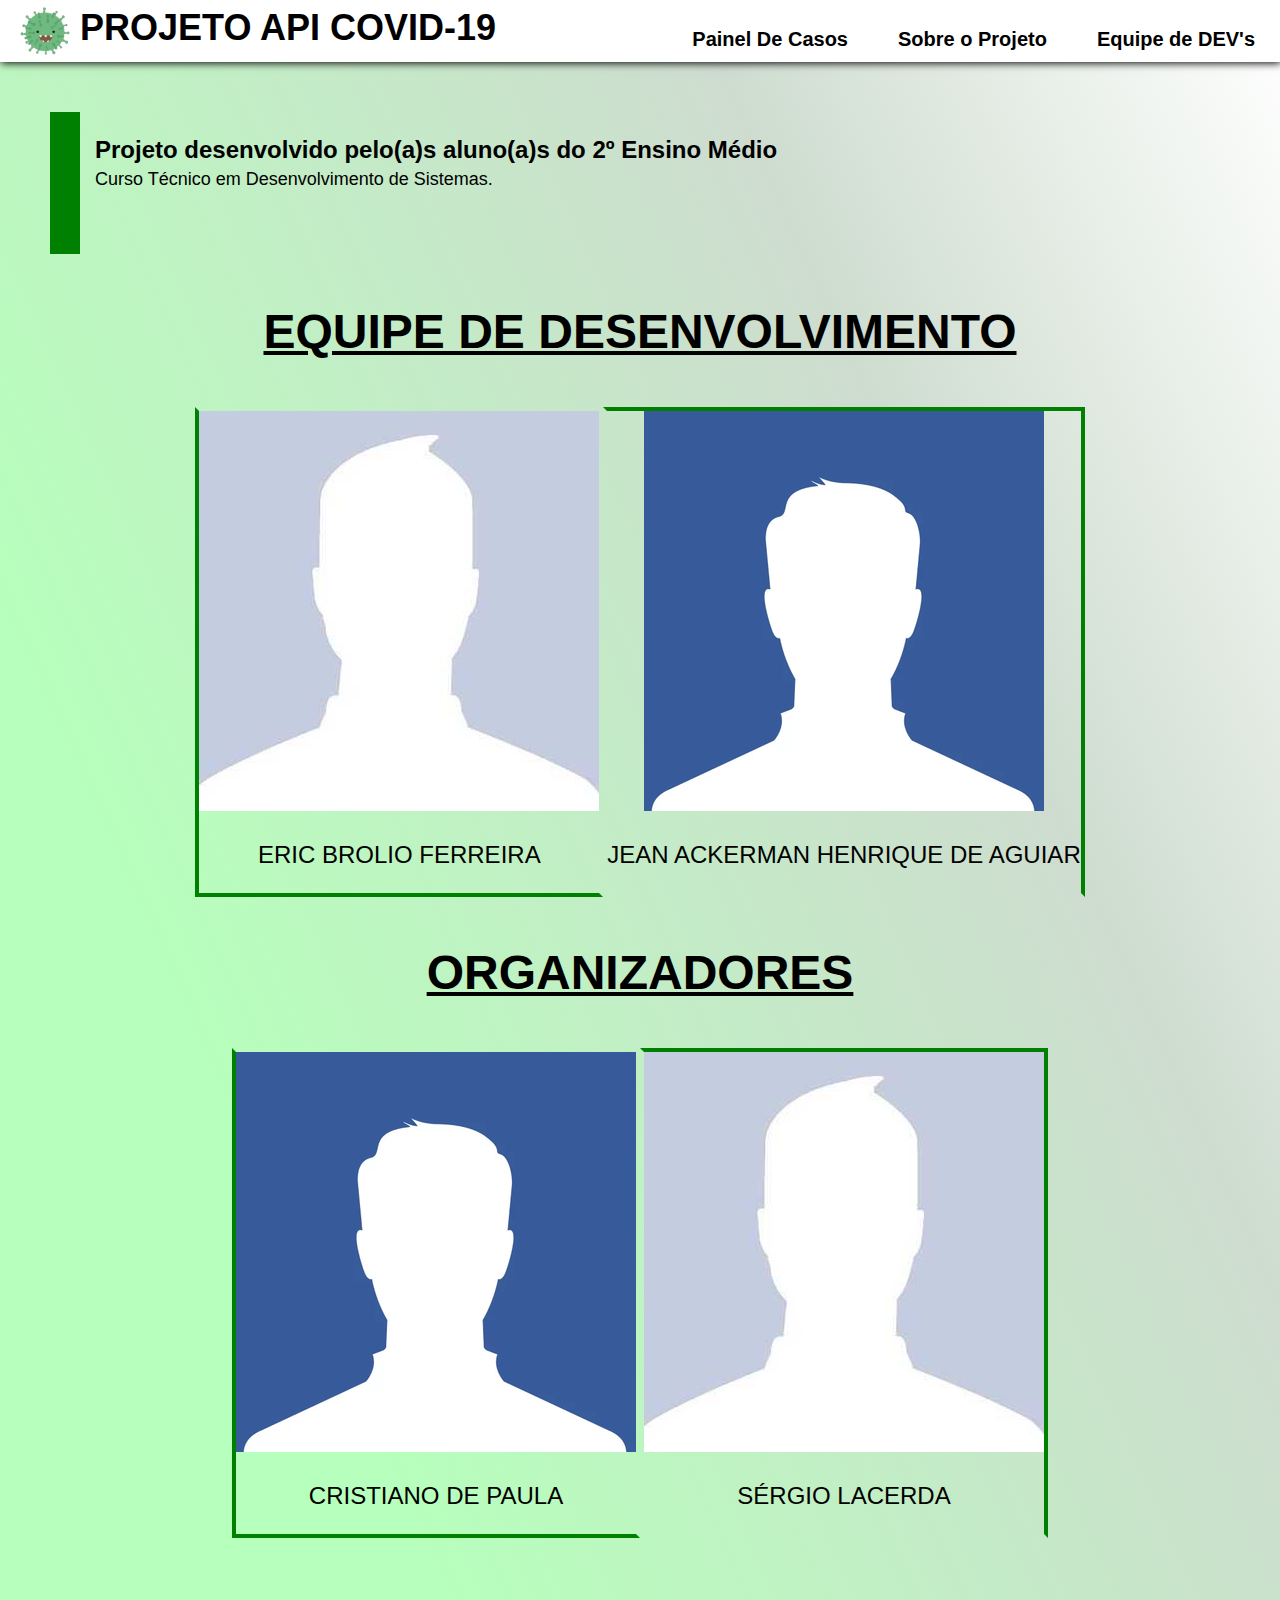
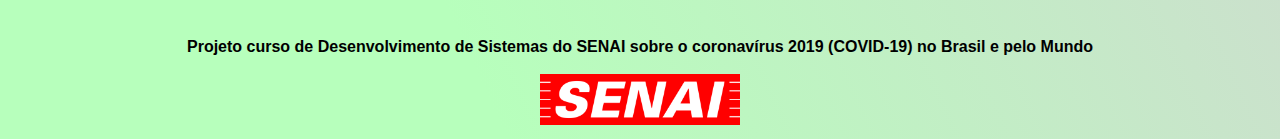
==== equipe.html @ d7fa704c "Tabalho Terminado" ====
<!DOCTYPE html>
<html lang="pt-br">

<head>
    <meta charset="UTF-8">
    <meta http-equiv="X-UA-Compatible" content="IE=edge">
    <meta name="viewport" content="width=device-width, initial-scale=1.0">
    <link rel="stylesheet" href="css/estilos.css">
    <title>Projeto API covid</title>
    <link rel="icon" href="img/SENAI_São_Paulo_logo.png" type="image/png">
</head>

<body>

    <header>

        <div id="titulo"> <img src="img/covid.png" id="imagemcovid"> PROJETO API COVID-19</div>

        <nav>
            <a href="index.html">Painel De Casos</a>
            <a href="sobre.html">Sobre o Projeto</a>
            <a href="equipe.html">Equipe de DEV's</a>
        </nav>

    </header>



    <div id="boxnotopo">
        <div id="boxazul"></div>

        <div id="boxtexto">
            <p id="pp1"> <b> Projeto desenvolvido pelo(a)s aluno(a)s do 2º Ensino
                    Médio </b></p>
            <p id="pp3"> Curso Técnico em Desenvolvimento de Sistemas.</p>
        </div>
    </div>

    <div id="textoEquipe">
        <p>EQUIPE DE DESENVOLVIMENTO</p>
    </div>

    <div id="equipes">

        <div id="pessoa1" class="bordaesquerda">
            <img src="img/perfil1.jpg">
            <p><a href="https://github.com/Yukkie-bdb" target="_blank"> ERIC BROLIO FERREIRA </a></p>
        </div>
        <div id="pessoa2" class="bordadireita">
            <img src="img/perfil2.png">
            <p><a href="https://github.com/hamanameia" target="_blank">JEAN ACKERMAN HENRIQUE DE AGUIAR</a></p>
        </div>
    </div>


    <div id="textoEquipe">
        <p>ORGANIZADORES</p>
    </div>



    <div id="equipes">
        <div id="pessoa1" class="bordaesquerda">
            <img src="img/perfil2.png">
            <p><a href="#" > CRISTIANO DE PAULA </a></p>
        </div>
        <div id="pessoa2" class="bordadireita">
            <img src="img/perfil1.jpg">
            <p><a href="#" >SÉRGIO LACERDA</a></p>
        </div>
    </div>



    <footer>
        <b>Projeto curso de Desenvolvimento de Sistemas do SENAI sobre o coronavírus 2019 (COVID-19) no Brasil e pelo
            Mundo</b>
        <br>
        <a href="https://www.sp.senai.br/" target="_blank"><img src="img/SENAIlogo.png"></a>

    </footer>

</body>

</html>
---- css/estilos.css ----
/* ---------------------------------------------- */
/* -------------TOPO DO SITE HEADER-------------- */
/* ---------------------------------------------- */

body {
    margin: 0;
    padding: 0;
    font-family: 'Segoe UI', Tahoma, Geneva, Verdana, sans-serif;
    background: linear-gradient(245.597deg, #ffffff 0%, #cedccf 28.53%, #b7ffbc 75.52%);
    width: 100vw;
}

header {
    background-color: white;
    padding: 7px 0;
    box-shadow: 1px 1px 8px black;
    display: flex;
    justify-content: space-between;
}

#titulo {
    font-weight: bold;
    font-size: 36px;
}

#titulo img {
    width: 50px;
    margin-right: 10px;
}

nav a {
    color: black;
    text-decoration: none;
    margin: 0 25px;
    transition: all .55s ease;
    border-bottom: 4px solid transparent;
}

nav {
    display: flex;
    justify-content: space-between;
    align-items: flex-end;
    font-size: 20px;
    font-weight: bold;
}

nav a:hover {
    border-bottom: 4px solid green;
}

#titulo {
    margin-left: 20px;
    display: flex;
}

#imagemcovid:hover {
    content: url(../img/covidnao.png);
    width: 48px;
    margin-left: 2px;
}

footer {
    display: flex;
    flex-direction: column;
    align-items: center;
    margin: 100px 0 10px 0;
}

footer img {
    width: 200px;
}

/* --------------------------- */
/* --------------------------- */
/* --------------------------- */





/* ---------------------------------------- */
/* -------------MIOLO DO SITE-------------- */
/* ---------------------------------------- */

#erro {
    background-color: red;
    color: white;
    font-weight: bold;
    text-align: center;
}

.cinza {
    background-color: rgb(255, 255, 255);
    box-shadow: 2px 2px 8px black;
    padding-right: 230px;
    margin-left: 50px;

}

.cinza2 {
    background-color: rgb(255, 255, 255);
    box-shadow: -2px 2px 8px black;
    padding-right: 130px;
    margin-right: 50px;

}

.cinza3 {
    background-color: rgb(255, 255, 255);
    box-shadow: 2px 2px 8px black;
    padding-right: 130px;
    margin-left: 50px;

}

#mapaMundi {
    width: 60vw;
    height: 70vh;
}

#caixamapa {
    display: flex;
    flex-direction: column;
    justify-content: center;
    margin: 50px auto 50px auto;
    border: 4px solid green;
    border-radius: 5px 5px 5px 5px;
    background-color: green;
    color: rgb(255, 255, 255);
    text-align: left;
    box-shadow: 2px 2px 4px black;
    margin-right: 50px;
}

#caixamapa p {
    margin: 0 0 0 10px;
}

#caixamapa a {
    color: white;
}

.caixaMapa1 {
    display: flex;
}

#test {
    margin: 50px 0 50px 50px;
    color: black;
    font-size: 24px;
    width: 175px;

}

#boxtexto {
    display: flex;
    margin-left: 15px;
    flex-direction: column;
}

#pp1 {
    font-size: 24px;
    margin-bottom: 0;
}

#pp2 {
    font-size: 24px;

}

#pp3 {
    font-size: 18px;
    color: rgb(0, 0, 0);
    margin-top: 5px;
}

#pp3 a {
    margin: 0;
}

#boxazul {
    width: 30px;
    height: 142px;
    background-color: green;
}

#boxnotopo {
    display: flex;
    /* justify-content: center; */
    margin: 50px auto 50px 50px;

}


/* --------------------------- */
/* --------------------------- */
/* --------------------------- */

#caixaPizza {
    margin: 50px auto 50px auto;
    /* justify-content: left; */
    width: 60vw;
    height: auto;
    border: 4px solid green;
    border-radius: 5px 5px 5px 5px;
    background-color: green;
    color: rgb(255, 255, 255);
    box-shadow: 2px 2px 4px black;
    margin-left: 50px;
}

#caixaPizza p {
    margin: 0 0 0 10px;
}

#caixaPizza a {
    color: white;
}



#graficoPizza {
    border: 4px green;
    width: 60vw;
    height: 70vh;
}

#test2 {
    margin: 50px 50px 50px 50px;
    color: black;
    font-size: 24px;
    width: 230px;
}

/* --------------------------- */
/* --------------------------- */
/* --------------------------- */

#tabela-dados {
    width: 60vw;
    height: 70vh;
}

.bonito {
    background-color: white;
}

.bonito2 {
    background-color: rgb(213, 213, 213);
}

th {
    background-color: rgb(0, 0, 0);
    color: white;
}


#caixatabela {
    margin: 50px auto 50px auto;
    width: 60vw;
    height: auto;
    border: 4px solid green;
    border-radius: 5px 5px 5px 5px;
    background-color: green;
    overflow: none;
    box-shadow: 2px 2px 4px black;
    margin-right: 50px;
}

#caixatabela p {
    margin: 0 0 0 10px;
    color: rgb(255, 255, 255);
}

#caixatabela a {
    color: white;
}



#test3 {
    margin: 50px 0 50px 50px;
    color: black;
    font-size: 24px;
    width: 280px;
}

/* ----- */

#shiuu {
    display: flex;
    margin-left: 50px;
    width: 400px;
    height: 305.513px;
    border-left: 30px solid green;
    align-items: center;
}

#shiuu2 {
    text-align: right;
    display: flex;
    margin-right: 50px;
    width: 400px;
    height: 305.513px;
    border-right: 30px solid green;
    align-items: center;
}

#shiuu3 {
    display: flex;
    margin-left: 50px;
    margin-top: 50px;
    width: 400px;
    height: 305.513px;
    border-left: 30px solid green;
    align-items: center;
}


#shiuu23 {
    text-align: right;
    display: flex;
    margin-right: 50px;
    /* margin-top: 100px; */
    width: 400px;
    height: 305.513px;
    border-right: 30px solid green;
    align-items: center;
}


.btn {
    display: flex;
    width: 200px;
    height: 50px;
    justify-content: center;
    text-align: center;
    align-items: center;
    margin: auto;
    background-color: green;
    color: white;
    font-weight: bold;
}

.btn:hover {
    text-shadow: 4px 4px 8px black;
    background-color: rgb(0, 177, 0);
}


/* ========================================================= */
/* ========================================================= */
/* ========================================================= */
/* ===========================SOBRE========================= */
/* ========================================================= */
/* ========================================================= */
/* ========================================================= */



#caixa1 {
    width: 50%;
    margin: 100px 0 0 100px;
    padding: 5px;
    box-shadow: 2px -2px 8px black;
    border-bottom: 4px solid green;
    border-left: 4px solid green;
    background-color: white;
}



#subCaixa1 {
    font-size: 36px;
    text-decoration: underline;

    font-weight: bold;
}

#subCaixa1-2 {
    font-size: 24px;
}

/* == */

#caixa2 {
    width: 50%;
    margin: 100px 100px 0 auto;
    padding: 5px;
    border-top: 4px solid green;
    border-right: 4px solid green;
    background-color: white;
    box-shadow: -2px 2px 8px black;



}

#subCaixa2 {
    font-size: 36px;
    font-weight: bold;
    text-decoration: underline;

}

#subCaixa2-2 {
    font-size: 24px;
}

/* == */

#caixa3 {
    width: 50%;
    margin: 100px 0 0 100px;
    padding: 5px;
    border-bottom: 4px solid green;
    border-left: 4px solid green;
    background-color: white;
    box-shadow: 2px -2px 8px black;


}

#subCaixa3 {
    font-size: 36px;
    font-weight: bold;
    text-decoration: underline;


}

#subCaixa3-2 {
    font-size: 24px;
}

/* == */

#caixa4 {
    width: 50%;
    margin: 100px 100px 0 auto;
    padding: 5px;
    border-top: 4px solid green;
    border-right: 4px solid green;
    background-color: white;
    box-shadow: -2px 2px 8px black;




}

#subCaixa4 {
    font-size: 36px;
    font-weight: bold;
}

#subCaixa4-2 {
    font-size: 24px;
}

/* == */
/* ========================================================= */
/* ========================================================= */
/* ========================================================= */
/* ===========================SOBRE========================= */
/* ========================================================= */
/* ========================================================= */
/* ========================================================= */





/* ========================================================= */
/* ========================================================= */
/* ========================================================= */
/* ==========================Equipe========================= */
/* ========================================================= */
/* ========================================================= */
/* ========================================================= */

#equipes {
    display: flex;
    justify-content: center;


}

/* #equipes:hover{

} */

#equipes img {
    /* margin: 0 50px; */
    width: 400px;
    height: 400px;
}

#textoEquipe {
    text-align: center;
    font-weight: bold;
    font-size: 48px;
    text-decoration: underline;
}

#pessoa1 {
    font-size: 24px;
    text-align: center;

}

#pessoa1 a {
    text-decoration: none;
    color: black;
}

#pessoa1 a:hover {
    text-decoration: underline;
}

#pessoa2 {
    font-size: 24px;
    text-align: center;
}

#pessoa2 a {
    text-decoration: none;
    color: black;
}

#pessoa2 a:hover {
    text-decoration: underline;
}

.bordaesquerda {
    border-bottom: 4px solid green;
    border-left: 4px solid green;
    border-top: 4px solid transparent;
    border-right: 4px solid transparent;
    transition: all .55s ease;
}

.bordadireita {
    border-top: 4px solid green;
    border-right: 4px solid green;
    border-bottom: 4px solid transparent;
    border-left: 4px solid transparent;
}


/* ========================================================= */
/* ========================================================= */
/* ========================================================= */
/* ===========================EQUIPE======================== */
/* ========================================================= */
/* ========================================================= */
/* ========================================================= */








/* ========================================================= */
/* ========================================================= */
/* ========================================================= */
/* ======================RESPONSIVO========================= */
/* ========================================================= */
/* ========================================================= */
/* ========================================================= */

@media (max-width: 767px) {

  

    header {
        width: 100%;
        flex-direction: column;
    }

    #titulo img {
        width: 100px;
        height: 100px;
    }

    #imagemcovid:hover {
        content: url(../img/covidnao.png);
        width: 100px;
        height: 100px;
    }

    #titulo {
        flex-direction: row;
        width: 100%;
        margin: 0 0 10px 0;
        text-align: center;
    }

    nav a {
        border-bottom: 4px solid green;
        margin: 0 10px;
    }

    #caixa1,
    #caixa2,
    #caixa3,
    #caixa4 {
        margin: 20px 10px;
        width: 90%;
        display: flex;
        justify-content: center;
        flex-direction: column;
    }

    header {
        margin-bottom: 30px;
    }

    #equipes {
        flex-direction: column;
    }

    .bordaesquerda {
        border-top: 4px solid green;
        border-right: 4px solid green;
        border-bottom: 0;
        border-left: 0;
    }

    .bordadireita {
        border-bottom: 4px solid green;
        border-left: 4px solid green;
        border-top: 0;
        border-right: 0;
    }

    #textoEquipe {
        font-size: 20px;
    }

    #equipes img {
        margin: 0 10px;
    }

    #boxnotopo {
        margin: 30px 10px;
    }

    #pp1 {
        margin: 0;
    }

    #boxazul {
        height: 150px;
    }

    footer {
        text-align: center;
        font-size: 18px;
    }

    .caixaMapa1 {
        flex-direction: column;
    }

    #caixaPizza,
    #caixamapa {
        margin: 20px auto;
        width: 90%;
        justify-self: center;
    }

    #caixatabela {
        margin: 20px auto;
        width: 90%;
        justify-self: center;
    }



    th {
        font-size: 13px;

    }

    #mapaMundi {
        margin: 0;
        width: 100%;
        /* height: 100%; */
    }

    #graficoPizza {
        margin: 0;
        width: 100%;
        /* height: 100%; */
    }

    #container {
        display: flex;
        flex-direction: column;
        justify-content: center;
    }

    #bodyindex header,
    .cinza,
    .cinza3 {
        box-shadow: 0 2px 8px black;
    }

    #test3 {
        margin: 50px 0 50px 40px;
    }

    #bodyindex #boxazul {
        height: 200px;
    }

    #caixinha {
        flex-direction: column-reverse;
    }

    tr {
        font-size: 12px;
    }

    #caixaPizza {
        margin: 0 auto;
    }
}





























/* ========================================================= */
/* ========================================================= */
/* ========================================================= */

@media (min-width: 768px) and (max-width: 992px) {

    #caixa1,
    #caixa2,
    #caixa3,
    #caixa4 {
        margin: 50px 80px;
        width: 80%;
        display: flex;
        justify-content: center;
        flex-direction: column;
    }


    #equipes img {
        margin: 0 30px;
    }

    footer {
        text-align: center;
        font-size: 24px;

    }

    #titulo img {
        width: 100px;
        height: 100px;
    }

    #imagemcovid:hover {
        content: url(../img/covidnao.png);
        width: 100px;
        height: 100px;
    }

    nav a {
        margin: 0 20px;
    }

    .caixaMapa1 {
        flex-direction: column;
    }

    #caixatabela,
    #caixaPizza,
    #caixamapa {
        margin: 20px auto;
        width: 90%;
        justify-self: center;
    }

    #mapaMundi {
        margin: 0;
        width: 100%;
    }

    #graficoPizza {
        margin: 0;
        width: 100%;
    }

    #caixinha {
        flex-direction: column-reverse;
    }

    th,
    tr {
        font-size: 25px;
    }
}
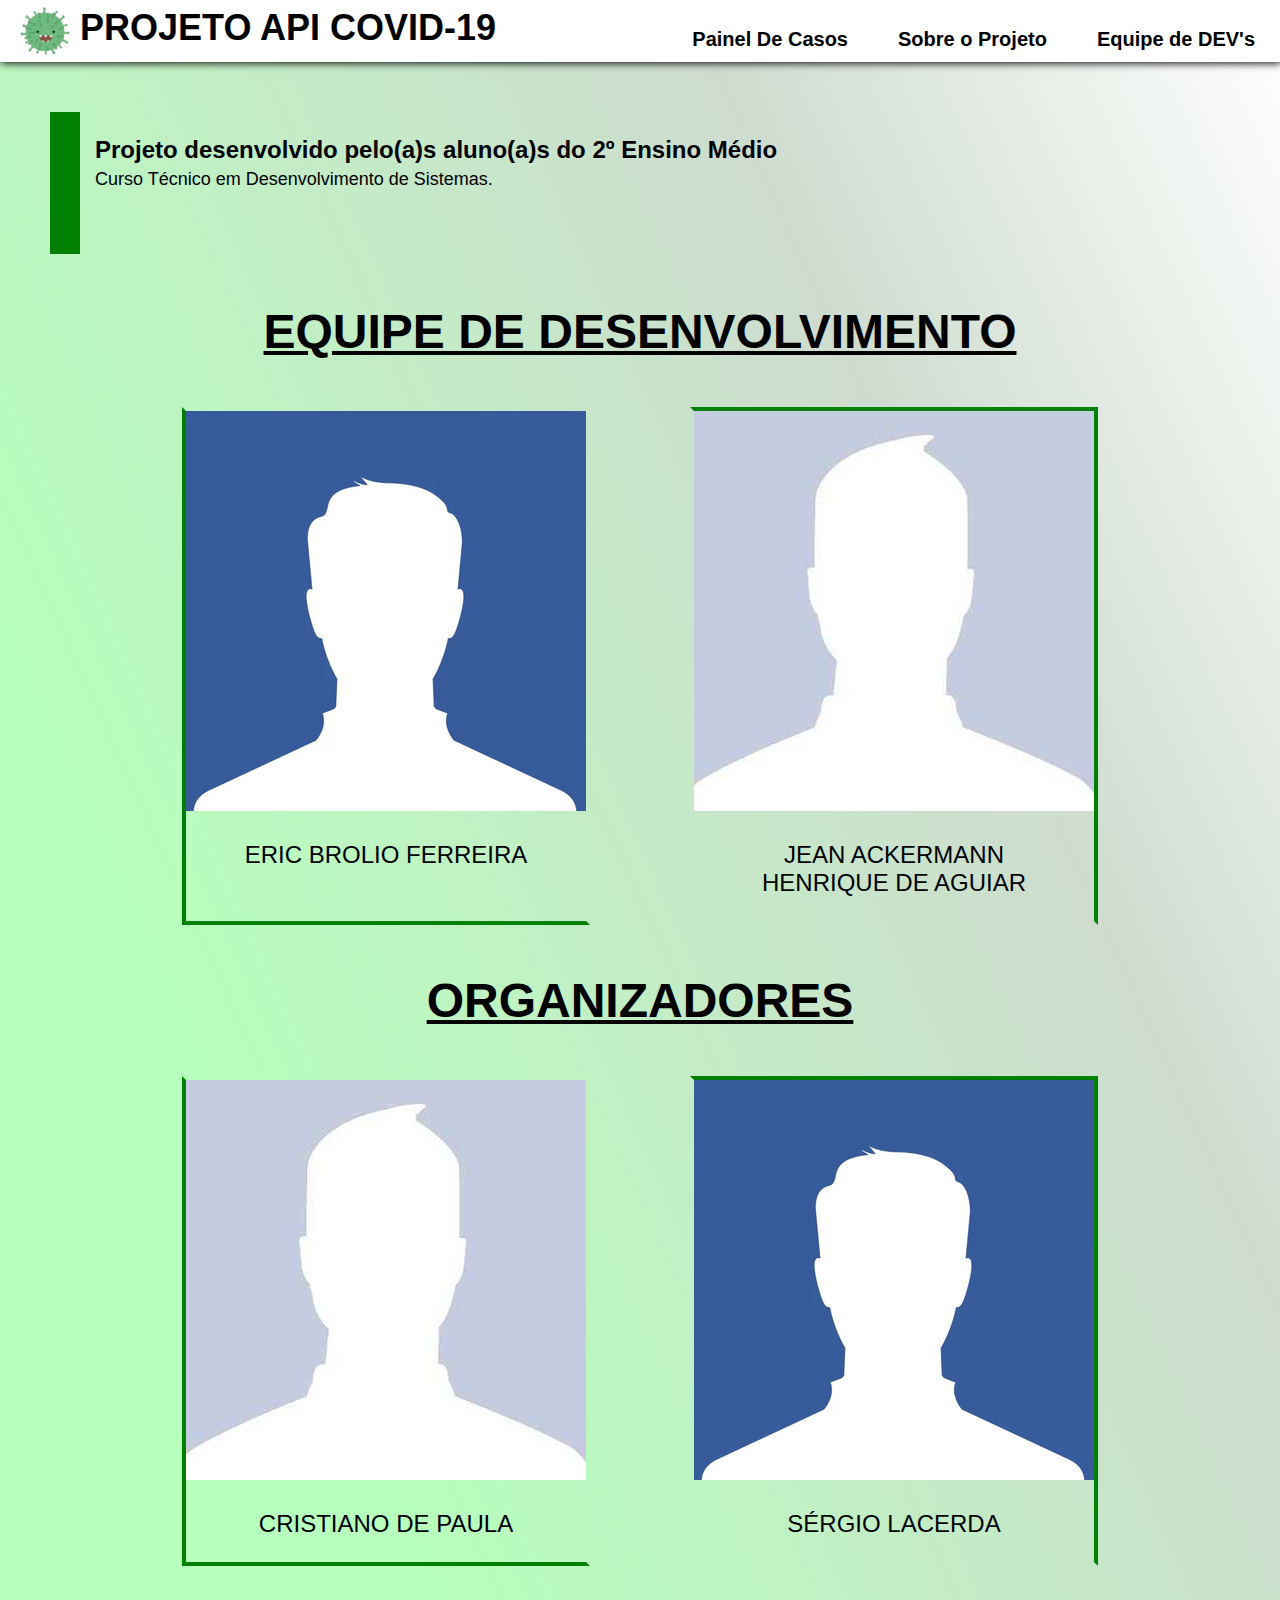
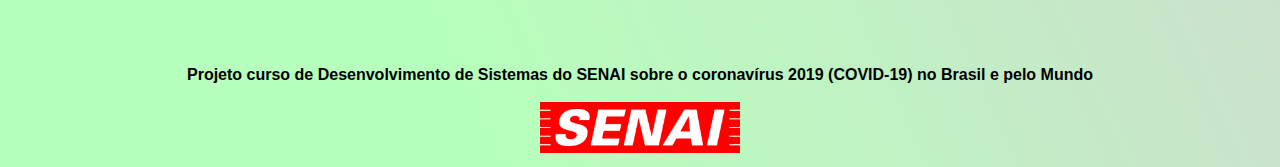
==== commit 64789f28: "Projeto Final" ====
--- a/equipe.html
+++ b/equipe.html
@@ -43,12 +43,12 @@
     <div id="equipes">
 
         <div id="pessoa1" class="bordaesquerda">
-            <img src="img/perfil1.jpg">
+            <img src="img/400x400.png">
             <p><a href="https://github.com/Yukkie-bdb" target="_blank"> ERIC BROLIO FERREIRA </a></p>
         </div>
         <div id="pessoa2" class="bordadireita">
-            <img src="img/perfil2.png">
-            <p><a href="https://github.com/hamanameia" target="_blank">JEAN ACKERMAN HENRIQUE DE AGUIAR</a></p>
+            <img src="img/perfil1.jpg">
+            <p><a href="https://github.com/hamanameia" target="_blank">JEAN ACKERMANN <br>HENRIQUE DE AGUIAR</a></p>
         </div>
     </div>
 
@@ -61,11 +61,11 @@
 
     <div id="equipes">
         <div id="pessoa1" class="bordaesquerda">
-            <img src="img/perfil2.png">
+            <img src="img/perfil1.jpg">
             <p><a href="#" > CRISTIANO DE PAULA </a></p>
         </div>
         <div id="pessoa2" class="bordadireita">
-            <img src="img/perfil1.jpg">
+            <img src="img/400x400.png">
             <p><a href="#" >SÉRGIO LACERDA</a></p>
         </div>
     </div>
--- a/css/estilos.css
+++ b/css/estilos.css
@@ -506,6 +506,7 @@
 #pessoa1 {
     font-size: 24px;
     text-align: center;
+    margin-right: 50px;
 
 }
 
@@ -521,7 +522,10 @@
 #pessoa2 {
     font-size: 24px;
     text-align: center;
-}
+    margin-left: 50px;
+
+}
+
 
 #pessoa2 a {
     text-decoration: none;
@@ -642,6 +646,8 @@
 
     #equipes img {
         margin: 0 10px;
+        width: 350px;
+        height: 350px;
     }
 
     #boxnotopo {
@@ -728,6 +734,17 @@
     #caixaPizza {
         margin: 0 auto;
     }
+
+    #pessoa1 {
+        margin-right: 0px;
+
+    }
+    
+    #pessoa2 {
+        margin-left: 0px;
+
+    }
+    
 }
 
 
